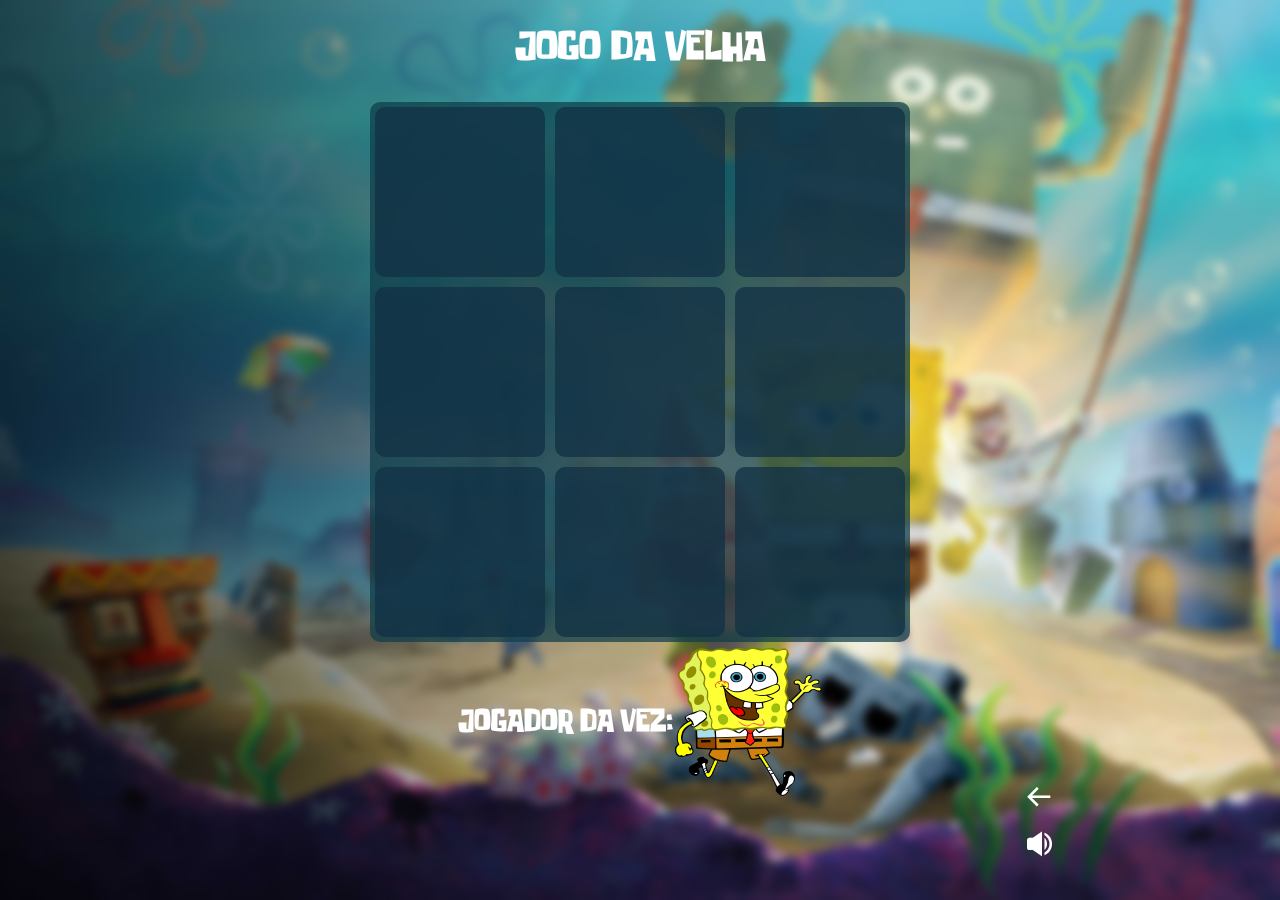
==== jogo-da-velha/jogoInicio/jogo.html @ 35983754 "Add files via upload" ====
<!DOCTYPE html>
<html lang="pt-br">
<head>
  <meta charset="UTF-8">
  <meta http-equiv="X-UA-Compatible" content="IE=edge">
  <meta name="viewport" content="width=device-width, initial-scale=1.0">
  <title>TABULEIRO JOGO DA VELHA</title>
  <link rel="shortcut icon" href="../png/pngtree-grey-haired-old-lady-clip-art-png-image_2884600.jpg" type="image/x-icon">
  <link rel="stylesheet" href="styleJogo.css">
  <link href='https://unpkg.com/boxicons@2.1.4/css/boxicons.min.css' rel='stylesheet'>
</head>
<body>
  <main>
    <dialog id="modalVencedor">
      <h1 id="text-modal" class="text-modal"></h1>
      <h3 id="text-second" class="text-second"></h3>
      <img class="gifBob" id="img-gifBob" src="../png/gif_bob.gif">
      <img class="gifPat" id="img-gifPat" src="../png/gif_patrick.gif">
      <button id="btn-reiniciar" onclick="iniciar(), closeModal()">JOGAR NOVAMENTE</button>
    </dialog>


    <h1>JOGO DA VELHA</h1>
      <div class="tabuleiro">
        <button data-i="1"></button>
        <button data-i="2"></button>
        <button data-i="3"></button>
        <button data-i="4"></button>
        <button data-i="5"></button>
        <button data-i="6"></button>
        <button data-i="7"></button>
        <button data-i="8"></button>
        <button data-i="9"></button>
      </div>

    <h2 class="textoPlayer"></h2>
    <a href="../index.html">
      <button class="btn-back"><i class='bx bx-arrow-back'></i></button>
    </a>
    <button id="btn-audio"><i class='bx bxs-volume-full'></i></button>

    <audio id="Audio" src="../som/music.m4a" autoplay loop></audio>

  </main>
  <script src="script.js"></script>
</body>
</html>
---- jogo-da-velha/jogoInicio/styleJogo.css ----
* {
  margin: 0;
  padding: 0;
  box-sizing: border-box;
  font-family: 'Spongeboy';
}


@font-face{
  font-family:'Spongeboy';
  src: url('../Spongeboy\ Me\ Bob.ttf') format('truetype');
  font-weight: normal;
  font-style: normal  ;
}

body {
  height: 100vh;
  display: flex;
  align-items: center;
  justify-content: center;
  background-image: url(../png/fundo-fenda.avif);
  backdrop-filter: blur(5px);
  background-repeat: no-repeat;
  background-size: cover;
  background-position: center center;
  height: 100vh;
}

/* INICIO MAIN */

main {
  display: flex;
  flex-direction: column;
  gap: 5px;
}

h1 {
  color: #fff;
  text-align: center;
  margin-bottom: 30px;
}

h2 {
  color: #fff;
  display: flex;
  text-align: center;
  justify-content: center;
  align-items: center;
}

h3 {
  color: #fff;
  text-align: center;
  margin-top: 30px;
  font-size: 20px;
}


.tabuleiro {
  display: grid;
  grid-template-columns: 1fr 1fr 1fr;
  background-color: #0e3c48b9;
  border-radius: 10px;
}

.tabuleiro button {
  border-radius: 10px;
  width: 170px;
  height: 170px;
  margin: 5px;
  cursor: pointer;
  font-size: 50px;
  background: #123144c9; 
  border: none;
}

#btn-audio{
  background-color: #0e3c4800;
  border: none;
}

#btn-audio i{
  color: #fff;
  font-size: 30px;
  position: relative;
  left: 400px;
  bottom: 10px;
  cursor: pointer;
}

.btn-back{
  background-color: #0e3c4800;
  border: none;
}

.btn-back i{
  color: #fff;
  font-size: 30px;
  position: relative;
  left: 654px;
  bottom: 20px;
  cursor: pointer;
}

/* FIM MAIN */

/* MODAL VENCEDOR E EMPATE */
dialog[open] {
  opacity: 1;
  transform: scaleY(1);
}

dialog {
  opacity: 0;
  transform: scaleY(0);
  transition:
    opacity 0.3s ease-out,
    transform 0.3s ease-out,
    overlay 0.3s ease-out allow-discrete,
    display 0.3s ease-out allow-discrete;
}

@starting-style {
  dialog[open] {
    opacity: 0;
    transform: scaleY(0);
  }
}

dialog::backdrop {
  background-color: rgb(0 0 0 / 0%);
  transition:
    display 0.3s allow-discrete,
    overlay 0.3s allow-discrete,
    background-color 0.3s;
}

dialog[open]::backdrop {
  background-color: rgb(0 0 0 / 25%);
}

@starting-style {
  dialog[open]::backdrop {
    background-color: rgb(0 0 0 / 0%);
  }
}

dialog{
  position: absolute;
  top: 200px;
  left: auto;
  right: auto;
  border-radius: 20px;
  background-color: rgba(36, 35, 35, 0.897);
  border: none;
  width: 500px;
  height: 500px;
}

dialog button{
  position: absolute;
  color: #fff;
  font-size: 15px;
  cursor: pointer;
  left: 150px;
  top: 390px;
  display: block;
  border-radius: 20px;
  width: 200px;
  height: 100px;
  background-color: #0e3c48b9;
  border: none;
}

.text-modal{
  margin-top: 50px;
}

/* FIM MODAL VENCEDOR E EMPATE */

.gifBob{
  position: absolute;
  bottom: 150px;
  left: 160px;

}

.gifPat{
  display: none;
  margin-top: 10px;
  margin-left: 160px;
}
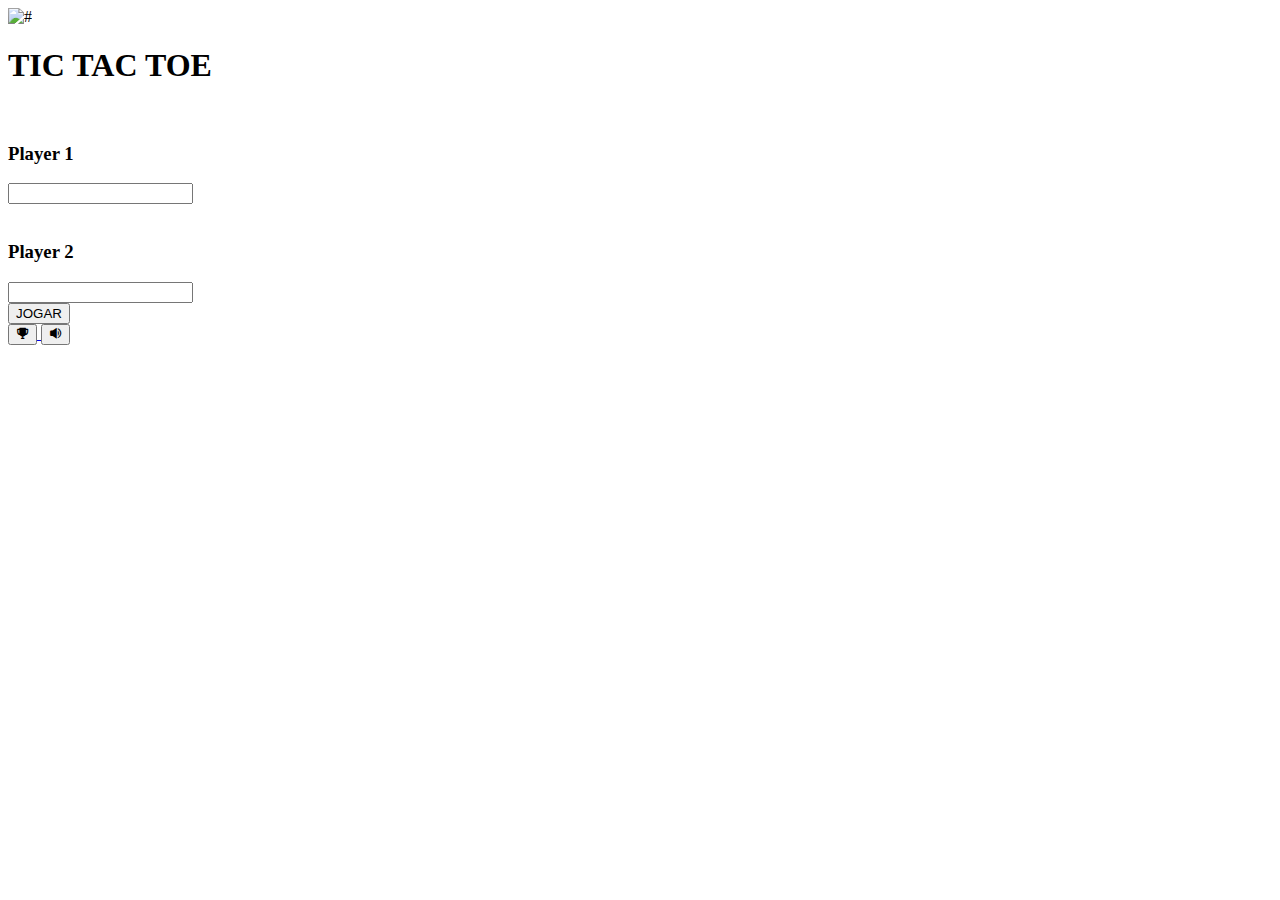
==== commit fd213515: "Update jogo.html" ====
--- a/jogo-da-velha/jogoInicio/jogo.html
+++ b/jogo-da-velha/jogoInicio/jogo.html
@@ -1,47 +1,87 @@
 <!DOCTYPE html>
 <html lang="pt-br">
 <head>
-  <meta charset="UTF-8">
-  <meta http-equiv="X-UA-Compatible" content="IE=edge">
-  <meta name="viewport" content="width=device-width, initial-scale=1.0">
-  <title>TABULEIRO JOGO DA VELHA</title>
-  <link rel="shortcut icon" href="../png/pngtree-grey-haired-old-lady-clip-art-png-image_2884600.jpg" type="image/x-icon">
-  <link rel="stylesheet" href="styleJogo.css">
-  <link href='https://unpkg.com/boxicons@2.1.4/css/boxicons.min.css' rel='stylesheet'>
+    <meta charset="UTF-8">
+    <meta name="viewport" content="width=device-width, initial-scale=1.0">
+    <title>JOGO DA VELHA</title>
+    <link rel="shortcut icon" href="png/pngtree-grey-haired-old-lady-clip-art-png-image_2884600.jpg" type="image/x-icon">
+    <link rel="stylesheet" href="style.css">
+    <link href='https://unpkg.com/boxicons@2.1.4/css/boxicons.min.css' rel='stylesheet'>
 </head>
 <body>
-  <main>
-    <dialog id="modalVencedor">
-      <h1 id="text-modal" class="text-modal"></h1>
-      <h3 id="text-second" class="text-second"></h3>
-      <img class="gifBob" id="img-gifBob" src="../png/gif_bob.gif">
-      <img class="gifPat" id="img-gifPat" src="../png/gif_patrick.gif">
-      <button id="btn-reiniciar" onclick="iniciar(), closeModal()">JOGAR NOVAMENTE</button>
-    </dialog>
+    <section>
+        <div class="box">
+            <div>
+                <img class="titulo-spongebob" src="png/titulo.png" alt="#">
+                <h1>TIC TAC TOE</h1>
+            </div>
 
 
-    <h1>JOGO DA VELHA</h1>
-      <div class="tabuleiro">
-        <button data-i="1"></button>
-        <button data-i="2"></button>
-        <button data-i="3"></button>
-        <button data-i="4"></button>
-        <button data-i="5"></button>
-        <button data-i="6"></button>
-        <button data-i="7"></button>
-        <button data-i="8"></button>
-        <button data-i="9"></button>
-      </div>
+                <div class="flex">
+                    <div class="boxPlayer">
+                        <img class="bob" src="png/pngwing.com.png" alt="">
+                        <h3>Player 1</h3>
+                        <input id="player1" type="text">
+                    </div>
 
-    <h2 class="textoPlayer"></h2>
-    <a href="../index.html">
-      <button class="btn-back"><i class='bx bx-arrow-back'></i></button>
-    </a>
-    <button id="btn-audio"><i class='bx bxs-volume-full'></i></button>
+                    <div class="boxPlayer">
+                        <img class="patrick" src="png/pratrick.png" alt="">
+                        <h3>Player 2</h3>
+                        <input id="player2" type="text">
+                    </div>
+                </div>
+                <div class="link">
+                    <a href="../jogo-da-velha/jogoInicio/jogo.html">
+                        <button onclick="SavePlayers()" class="btn-jogar">JOGAR</button>
+                    </a>
+                </div>
 
-    <audio id="Audio" src="../som/music.m4a" autoplay loop></audio>
 
-  </main>
-  <script src="script.js"></script>
+            <a href="../jogo-da-velha/ranking/ranking.html">
+                <button id="btn-ranking"><i class='bx bxs-trophy'></i></button>
+            </a>
+            <button id="btn-audio"><i class='bx bxs-volume-full'></i></button>
+        </div>
+        <audio id="Audio" src="som/music.m4a" autoplay loop>
+            
+        </audio>
+    </section>
+
+    <script>
+        // MUTE DESMUTE
+        const audio = document.getElementById('Audio');
+        const btnAudio = document.getElementById('btn-audio');
+        const textButtonPlay = "<i class='bx bxs-volume-full'></i>";
+        const textButtonPause = "<i class='bx bxs-volume-mute' ></i>";
+
+        btnAudio.onclick = () => playPause();
+
+        const playPause = () => {
+        if (audio.paused) {
+            audio.play();
+            btnAudio.innerHTML = textButtonPlay;
+        } else {
+            audio.pause();
+            btnAudio.innerHTML = textButtonPause;
+        }
+        }
+        // MUTE DESMUTE
+
+        // IR PARA PAGINA DO JOGO
+
+        let player1 = document.getElementById('player1')
+        let player2 = document.getElementById('player2')
+
+        function SavePlayers(){
+            let player1 = document.getElementById("player1").value;
+            let player2 = document.getElementById("player2").value;
+
+            localStorage.setItem('player1', player1)
+            localStorage.setItem('player2', player2)
+            localStorage.setItem('pontosP1', 0)
+            localStorage.setItem('pontosP2', 0)
+        }
+
+    </script>
 </body>
-</html>+</html>
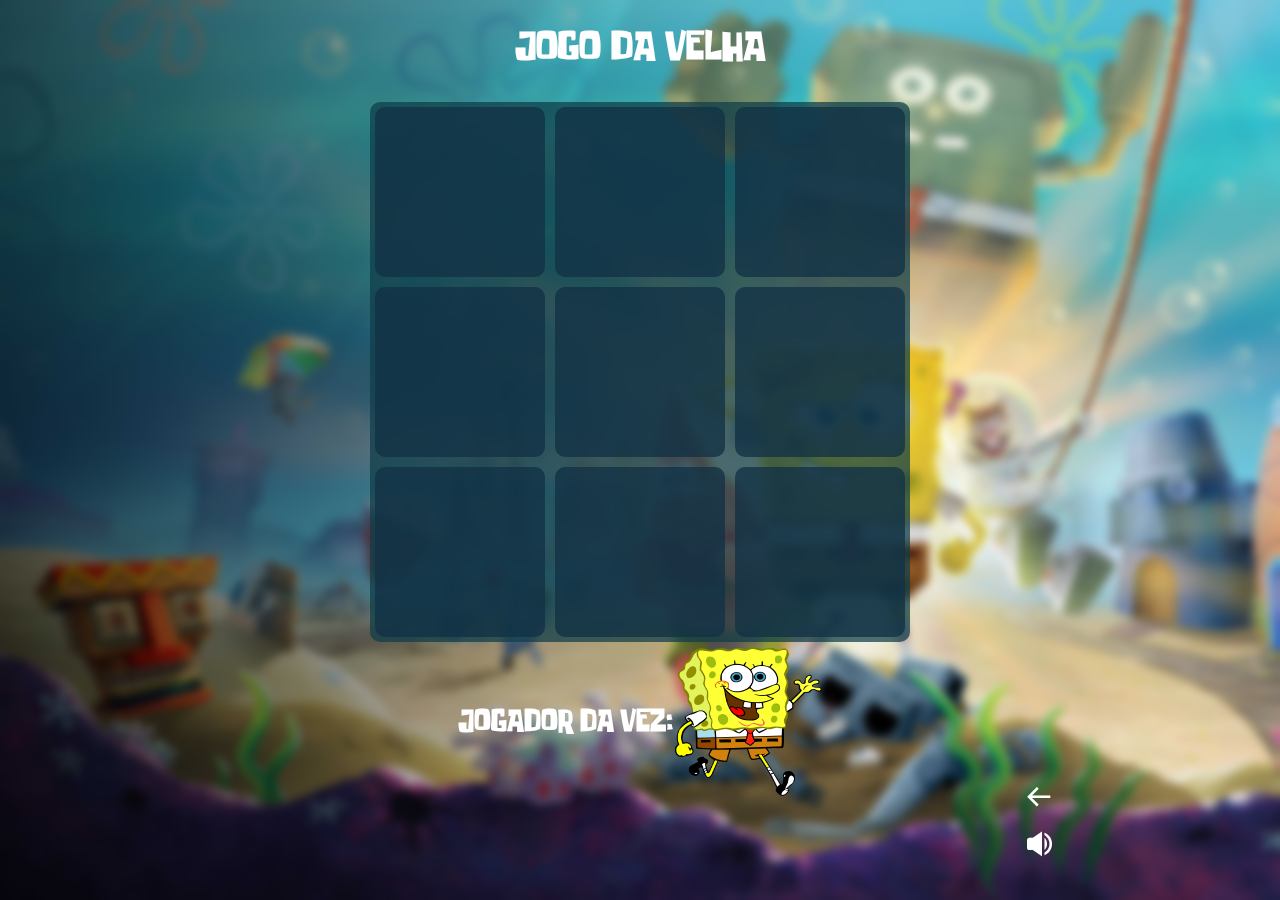
==== commit 3027c32a: "Update jogo.html" ====
--- a/jogo-da-velha/jogoInicio/jogo.html
+++ b/jogo-da-velha/jogoInicio/jogo.html
@@ -1,87 +1,47 @@
 <!DOCTYPE html>
 <html lang="pt-br">
 <head>
-    <meta charset="UTF-8">
-    <meta name="viewport" content="width=device-width, initial-scale=1.0">
-    <title>JOGO DA VELHA</title>
-    <link rel="shortcut icon" href="png/pngtree-grey-haired-old-lady-clip-art-png-image_2884600.jpg" type="image/x-icon">
-    <link rel="stylesheet" href="style.css">
-    <link href='https://unpkg.com/boxicons@2.1.4/css/boxicons.min.css' rel='stylesheet'>
+  <meta charset="UTF-8">
+  <meta http-equiv="X-UA-Compatible" content="IE=edge">
+  <meta name="viewport" content="width=device-width, initial-scale=1.0">
+  <title>TABULEIRO JOGO DA VELHA</title>
+  <link rel="shortcut icon" href="../png/pngtree-grey-haired-old-lady-clip-art-png-image_2884600.jpg" type="image/x-icon">
+  <link rel="stylesheet" href="styleJogo.css">
+  <link href='https://unpkg.com/boxicons@2.1.4/css/boxicons.min.css' rel='stylesheet'>
 </head>
 <body>
-    <section>
-        <div class="box">
-            <div>
-                <img class="titulo-spongebob" src="png/titulo.png" alt="#">
-                <h1>TIC TAC TOE</h1>
-            </div>
+  <main>
+    <dialog id="modalVencedor">
+      <h1 id="text-modal" class="text-modal"></h1>
+      <h3 id="text-second" class="text-second"></h3>
+      <img class="gifBob" id="img-gifBob" src="../png/gif_bob.gif">
+      <img class="gifPat" id="img-gifPat" src="../png/gif_patrick.gif">
+      <button id="btn-reiniciar" onclick="iniciar(), closeModal()">JOGAR NOVAMENTE</button>
+    </dialog>
 
 
-                <div class="flex">
-                    <div class="boxPlayer">
-                        <img class="bob" src="png/pngwing.com.png" alt="">
-                        <h3>Player 1</h3>
-                        <input id="player1" type="text">
-                    </div>
+    <h1>JOGO DA VELHA</h1>
+      <div class="tabuleiro">
+        <button data-i="1"></button>
+        <button data-i="2"></button>
+        <button data-i="3"></button>
+        <button data-i="4"></button>
+        <button data-i="5"></button>
+        <button data-i="6"></button>
+        <button data-i="7"></button>
+        <button data-i="8"></button>
+        <button data-i="9"></button>
+      </div>
 
-                    <div class="boxPlayer">
-                        <img class="patrick" src="png/pratrick.png" alt="">
-                        <h3>Player 2</h3>
-                        <input id="player2" type="text">
-                    </div>
-                </div>
-                <div class="link">
-                    <a href="../jogo-da-velha/jogoInicio/jogo.html">
-                        <button onclick="SavePlayers()" class="btn-jogar">JOGAR</button>
-                    </a>
-                </div>
+    <h2 class="textoPlayer"></h2>
+    <a href="../index.html">
+      <button class="btn-back"><i class='bx bx-arrow-back'></i></button>
+    </a>
+    <button id="btn-audio"><i class='bx bxs-volume-full'></i></button>
 
+    <audio id="Audio" src="../som/music.m4a" autoplay loop></audio>
 
-            <a href="../jogo-da-velha/ranking/ranking.html">
-                <button id="btn-ranking"><i class='bx bxs-trophy'></i></button>
-            </a>
-            <button id="btn-audio"><i class='bx bxs-volume-full'></i></button>
-        </div>
-        <audio id="Audio" src="som/music.m4a" autoplay loop>
-            
-        </audio>
-    </section>
-
-    <script>
-        // MUTE DESMUTE
-        const audio = document.getElementById('Audio');
-        const btnAudio = document.getElementById('btn-audio');
-        const textButtonPlay = "<i class='bx bxs-volume-full'></i>";
-        const textButtonPause = "<i class='bx bxs-volume-mute' ></i>";
-
-        btnAudio.onclick = () => playPause();
-
-        const playPause = () => {
-        if (audio.paused) {
-            audio.play();
-            btnAudio.innerHTML = textButtonPlay;
-        } else {
-            audio.pause();
-            btnAudio.innerHTML = textButtonPause;
-        }
-        }
-        // MUTE DESMUTE
-
-        // IR PARA PAGINA DO JOGO
-
-        let player1 = document.getElementById('player1')
-        let player2 = document.getElementById('player2')
-
-        function SavePlayers(){
-            let player1 = document.getElementById("player1").value;
-            let player2 = document.getElementById("player2").value;
-
-            localStorage.setItem('player1', player1)
-            localStorage.setItem('player2', player2)
-            localStorage.setItem('pontosP1', 0)
-            localStorage.setItem('pontosP2', 0)
-        }
-
-    </script>
+  </main>
+  <script src="script.js"></script>
 </body>
 </html>
--- a/jogo-da-velha/jogoInicio/styleJogo.css
+++ b/jogo-da-velha/jogoInicio/styleJogo.css
@@ -0,0 +1,192 @@
+* {
+  margin: 0;
+  padding: 0;
+  box-sizing: border-box;
+  font-family: 'Spongeboy';
+}
+
+
+@font-face{
+  font-family:'Spongeboy';
+  src: url('../Spongeboy\ Me\ Bob.ttf') format('truetype');
+  font-weight: normal;
+  font-style: normal  ;
+}
+
+body {
+  height: 100vh;
+  display: flex;
+  align-items: center;
+  justify-content: center;
+  background-image: url(../png/fundo-fenda.avif);
+  backdrop-filter: blur(5px);
+  background-repeat: no-repeat;
+  background-size: cover;
+  background-position: center center;
+  height: 100vh;
+}
+
+/* INICIO MAIN */
+
+main {
+  display: flex;
+  flex-direction: column;
+  gap: 5px;
+}
+
+h1 {
+  color: #fff;
+  text-align: center;
+  margin-bottom: 30px;
+}
+
+h2 {
+  color: #fff;
+  display: flex;
+  text-align: center;
+  justify-content: center;
+  align-items: center;
+}
+
+h3 {
+  color: #fff;
+  text-align: center;
+  margin-top: 30px;
+  font-size: 20px;
+}
+
+
+.tabuleiro {
+  display: grid;
+  grid-template-columns: 1fr 1fr 1fr;
+  background-color: #0e3c48b9;
+  border-radius: 10px;
+}
+
+.tabuleiro button {
+  border-radius: 10px;
+  width: 170px;
+  height: 170px;
+  margin: 5px;
+  cursor: pointer;
+  font-size: 50px;
+  background: #123144c9; 
+  border: none;
+}
+
+#btn-audio{
+  background-color: #0e3c4800;
+  border: none;
+}
+
+#btn-audio i{
+  color: #fff;
+  font-size: 30px;
+  position: relative;
+  left: 400px;
+  bottom: 10px;
+  cursor: pointer;
+}
+
+.btn-back{
+  background-color: #0e3c4800;
+  border: none;
+}
+
+.btn-back i{
+  color: #fff;
+  font-size: 30px;
+  position: relative;
+  left: 654px;
+  bottom: 20px;
+  cursor: pointer;
+}
+
+/* FIM MAIN */
+
+/* MODAL VENCEDOR E EMPATE */
+dialog[open] {
+  opacity: 1;
+  transform: scaleY(1);
+}
+
+dialog {
+  opacity: 0;
+  transform: scaleY(0);
+  transition:
+    opacity 0.3s ease-out,
+    transform 0.3s ease-out,
+    overlay 0.3s ease-out allow-discrete,
+    display 0.3s ease-out allow-discrete;
+}
+
+@starting-style {
+  dialog[open] {
+    opacity: 0;
+    transform: scaleY(0);
+  }
+}
+
+dialog::backdrop {
+  background-color: rgb(0 0 0 / 0%);
+  transition:
+    display 0.3s allow-discrete,
+    overlay 0.3s allow-discrete,
+    background-color 0.3s;
+}
+
+dialog[open]::backdrop {
+  background-color: rgb(0 0 0 / 25%);
+}
+
+@starting-style {
+  dialog[open]::backdrop {
+    background-color: rgb(0 0 0 / 0%);
+  }
+}
+
+dialog{
+  position: absolute;
+  top: 200px;
+  left: auto;
+  right: auto;
+  border-radius: 20px;
+  background-color: rgba(36, 35, 35, 0.897);
+  border: none;
+  width: 500px;
+  height: 500px;
+}
+
+dialog button{
+  position: absolute;
+  color: #fff;
+  font-size: 15px;
+  cursor: pointer;
+  left: 150px;
+  top: 390px;
+  display: block;
+  border-radius: 20px;
+  width: 200px;
+  height: 100px;
+  background-color: #0e3c48b9;
+  border: none;
+}
+
+.text-modal{
+  margin-top: 50px;
+}
+
+/* FIM MODAL VENCEDOR E EMPATE */
+
+.gifBob{
+  position: absolute;
+  bottom: 150px;
+  left: 160px;
+
+}
+
+.gifPat{
+  display: none;
+  margin-top: 10px;
+  margin-left: 160px;
+}